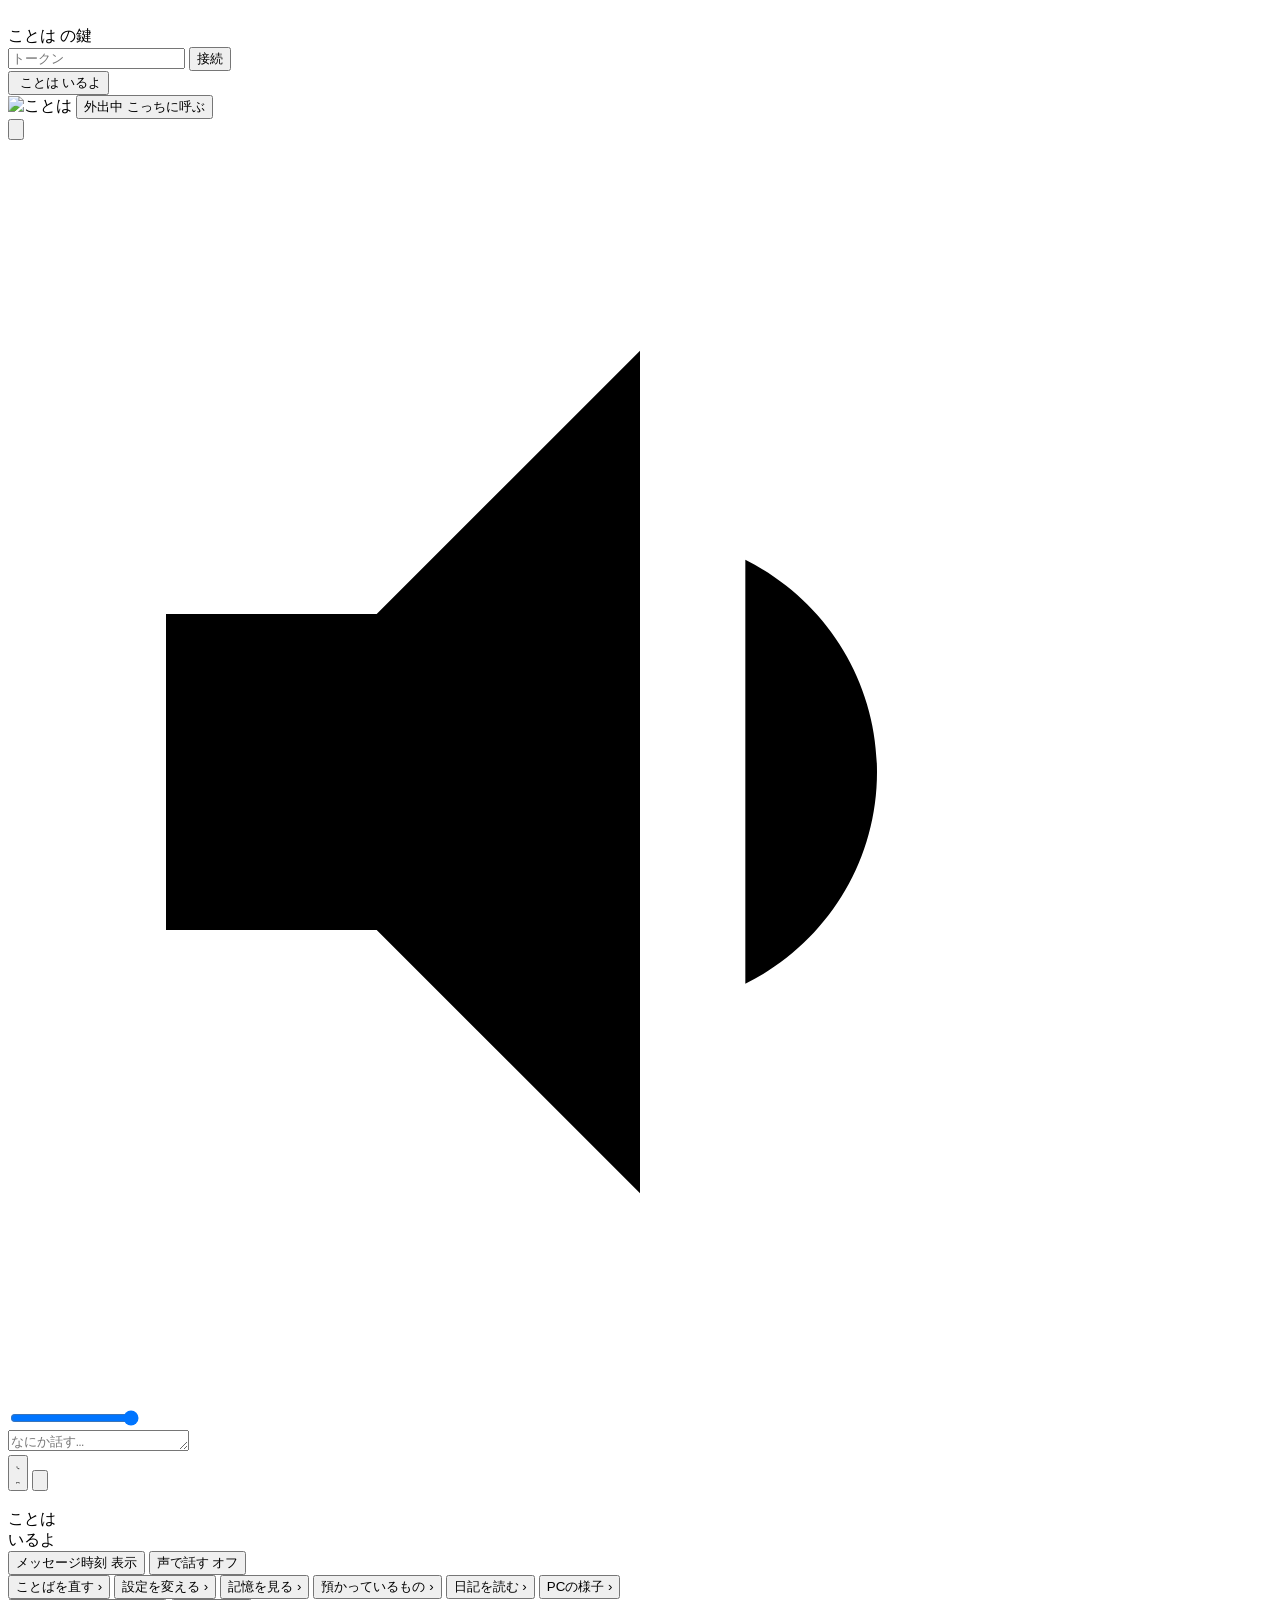
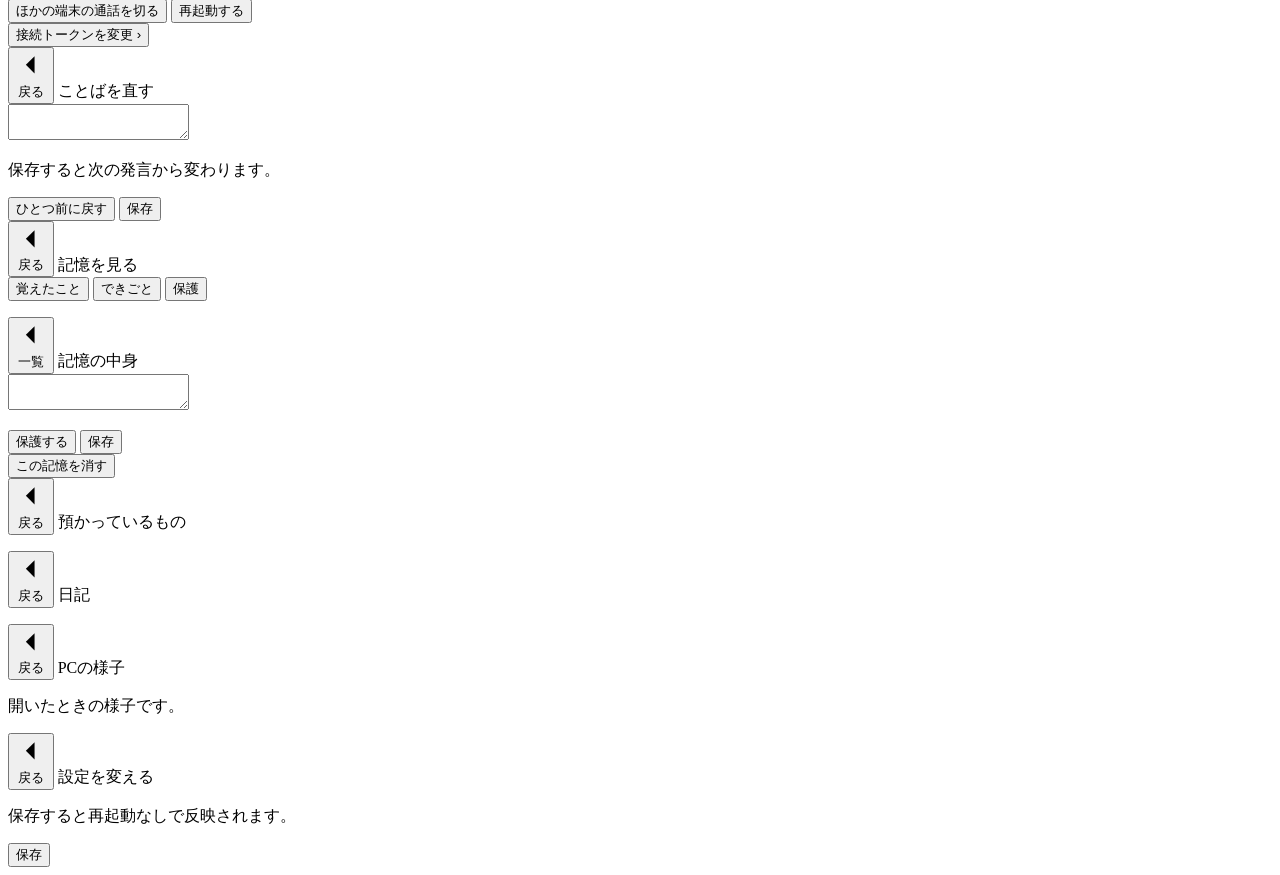
==== kotoha/serve/static/index.html @ 8d73c776 "ことはの日記。夜に1日を1件にまとめ、朝と会話で見返す 日付が変わったら、前の日の会話と言った頼まれごとを材料に、ことはが 自分の日記を数行で書く（diary 表、1日1件）。話さなかった日も1件入れ" ====
<!doctype html>
<html lang="ja">
<head>
  <meta charset="utf-8">
  <!-- 倍率を1に釘付けする。iPhoneは入力欄に触れたとき、収まりが悪いと判断すると
       画面を引いて見せ、そのぶん端に地の色が覗く。ホーム画面から開くPWAでは
       この指定が効く（Safariのタブでは無視される）。 -->
  <meta name="viewport"
        content="width=device-width, initial-scale=1, maximum-scale=1, user-scalable=no, viewport-fit=cover">
  <meta name="theme-color" content="#17181b">
  <meta name="apple-mobile-web-app-capable" content="yes">
  <meta name="apple-mobile-web-app-status-bar-style" content="black-translucent">
  <link rel="manifest" href="/static/manifest.webmanifest">
  <!-- ホーム画面のアイコン。**要る大きさぴったりのものを渡す。** 1枚だけ置いて
       端末に縮めさせると、ドット絵の輪郭が潰れて荒く見える。 -->
  <link rel="apple-touch-icon" sizes="180x180" href="/static/icons/icon-180.png">
  <link rel="apple-touch-icon" sizes="167x167" href="/static/icons/icon-167.png">
  <link rel="apple-touch-icon" sizes="152x152" href="/static/icons/icon-152.png">
  <link rel="apple-touch-icon" sizes="120x120" href="/static/icons/icon-120.png">
  <link rel="icon" type="image/png" sizes="192x192" href="/static/icons/icon-192.png">
  <title>ことは</title>
  <link rel="stylesheet" href="/static/style.css">
</head>

<body>
  <div id="gate" aria-modal="true" role="dialog" aria-labelledby="gate-title">
    <!-- 鍵の画面の絵は150ポイント＝450画素ぶん使う。顔の切り抜きでは足りないので、
         ホーム画面と同じ大きい絵を出す。 -->
    <img class="av gate-av" src="/static/icons/icon-384.png" alt="">
    <div class="t" id="gate-title">ことは の鍵</div>
    <input
      id="token"
      type="password"
      placeholder="トークン"
      autocomplete="current-password"
      aria-describedby="gateerr"
    >
    <button id="gatebtn" type="button">接続</button>
    <div id="gateerr" role="alert"></div>
  </div>

  <div id="appShell">

    <header>
      <button
        class="h-left"
        id="face"
        type="button"
        aria-label="ことはの設定を開く"
      >
        <img class="av h-av" src="/static/sprite/face.png" alt="">
        <span class="identity">
          <span class="name">ことは</span>
          <span class="status" id="status">
            <span class="status-dot" aria-hidden="true"></span>
            <span id="statusText">いるよ</span>
          </span>
        </span>
      </button>
      <span id="mode" aria-live="polite"></span>
    </header>

    <section class="mini-avatar">
      <img id="miniAvatarImage" src="/static/sprite/web/talk.png" alt="ことは">
      <!-- 姿がこちらに無いあいだの立て札。押せば呼べる。 -->
      <button id="awaySign" type="button">
        <span id="awayWhere">外出中</span>
        <span class="away-call">こっちに呼ぶ</span>
      </button>
    </section>

    <main id="log" aria-live="polite" aria-relevant="additions"></main>

    <!-- 画面のいちばん下。つまみ・入力欄・「最新へ」を、ひとまとまりで置く。 -->
    <div class="composer">

    <!-- 入力欄の高さは打つほど変わる。真上に貼り付けておけば、どの高さでもずれない。 -->
    <button id="jumpBottom" type="button" aria-label="最新メッセージへ移動">
      <svg viewBox="0 0 24 24" aria-hidden="true" focusable="false">
        <path d="M6 9l6 6 6-6"></path>
      </svg>
    </button>

    <!-- 通話中だけ出る。話しながら片手で声の大きさを変えられるように。 -->
    <div id="volume" class="volume">
      <svg viewBox="0 0 24 24" aria-hidden="true" focusable="false">
        <path d="M3 9v6h4l5 5V4L7 9H3zm13.5 3c0-1.77-1.02-3.29-2.5-4.03v8.05c1.48-.73 2.5-2.25 2.5-4.02z"></path>
      </svg>
      <input id="volumeRange" type="range" min="0" max="100" step="5"
             value="100" aria-label="声の大きさ">
    </div>

    <form id="form">
      <div class="form-inner">
        <textarea
          id="input"
          rows="1"
          placeholder="なにか話す…"
          aria-label="メッセージ"
        ></textarea>
        <div class="composer-actions">
          <button id="call" type="button" aria-label="通話をはじめる" aria-pressed="false">
            <svg class="icon-call" viewBox="0 0 24 24" aria-hidden="true" focusable="false">
              <path d="M20.01 15.38c-1.23 0-2.42-.2-3.53-.56a.977.977 0 0 0-1.01.24l-1.57 1.97a15.045 15.045 0 0 1-6.59-6.59l1.95-1.66c.27-.28.35-.67.24-1.02-.37-1.11-.56-2.3-.56-3.53 0-.54-.45-.99-.99-.99H4.19C3.65 3.24 3 3.24 3 3.99 3 13.28 10.73 21 20.01 21c.71 0 .99-.63.99-1.18v-3.45c0-.54-.45-.99-.99-.99z"></path>
            </svg>
            <svg class="icon-hangup" viewBox="0 0 24 24" aria-hidden="true" focusable="false">
              <path d="M12 9c-1.6 0-3.15.25-4.6.72v3.1c0 .39-.23.74-.56.9-.98.49-1.87 1.12-2.66 1.85-.18.18-.43.28-.7.28-.28 0-.53-.11-.71-.29L.29 13.08A.956.956 0 0 1 0 12.38c0-.28.11-.53.29-.71C3.34 8.78 7.46 7 12 7s8.66 1.78 11.71 4.67c.18.18.29.43.29.71 0 .28-.11.53-.29.71l-2.48 2.48c-.18.18-.43.29-.71.29-.27 0-.52-.11-.7-.28a11.27 11.27 0 0 0-2.67-1.85.996.996 0 0 1-.56-.9v-3.1C15.15 9.25 13.6 9 12 9z"></path>
            </svg>
          </button>
          <button id="send" type="submit" aria-label="送信">
            <svg viewBox="0 0 24 24" aria-hidden="true" focusable="false">
              <path d="M12 5l-6 6m6-6 6 6M12 5v14"></path>
            </svg>
          </button>
        </div>
      </div>
    </form>

    </div>

  </div>

  <div class="overlay" id="settingsOverlay" aria-hidden="true">
    <section class="sheet" role="dialog" aria-modal="true" aria-labelledby="settingsTitle">
      <div class="sheet-handle" aria-hidden="true"></div>

      <div class="sheet-page active" data-page="main">
      <div class="profile">
        <img class="av" src="/static/sprite/face.png" alt="">
        <div>
          <div class="profile-title" id="settingsTitle">ことは</div>
          <div class="profile-sub" id="sheetStatus">いるよ</div>
        </div>
      </div>
      <div class="sheet-section">
        <button class="sheet-row" id="toggleTime" type="button">
          <span>メッセージ時刻</span>
          <span class="sheet-value" id="timeValue">表示</span>
        </button>
        <button class="sheet-row" id="toggleVoice" type="button">
          <span>声で話す</span>
          <span class="sheet-value" id="voiceValue">オフ</span>
        </button>
        <button class="sheet-row" id="togglePush" type="button" hidden>
          <span>通知を受け取る</span>
          <span class="sheet-value" id="pushValue">オフ</span>
        </button>
      </div>

      <div class="sheet-section">
        <button class="sheet-row" data-open="prompts" type="button">
          <span>ことばを直す</span>
          <span aria-hidden="true">›</span>
        </button>
        <button class="sheet-row" data-open="settings" type="button">
          <span>設定を変える</span>
          <span aria-hidden="true">›</span>
        </button>
        <button class="sheet-row" data-open="memories" type="button">
          <span>記憶を見る</span>
          <span aria-hidden="true">›</span>
        </button>
        <button class="sheet-row" data-open="reminders" type="button">
          <span>預かっているもの</span>
          <span aria-hidden="true">›</span>
        </button>
        <button class="sheet-row" data-open="diary" type="button">
          <span>日記を読む</span>
          <span aria-hidden="true">›</span>
        </button>
        <button class="sheet-row" data-open="machine" type="button">
          <span>PCの様子</span>
          <span aria-hidden="true">›</span>
        </button>
      </div>

      <div class="sheet-section">
        <button class="sheet-row" id="endRemoteCall" type="button">
          <span>ほかの端末の通話を切る</span>
          <span class="sheet-value" id="remoteCallValue"></span>
        </button>
        <button class="sheet-row danger" id="restartApp" type="button">
          <span id="restartLabel">再起動する</span>
        </button>
      </div>

      <div class="sheet-section">
        <button class="sheet-row secondary" id="changeToken" type="button">
          <span>接続トークンを変更</span>
          <span aria-hidden="true">›</span>
        </button>
      </div>
      </div>

      <section class="sheet-page" data-page="prompts" aria-label="ことばを直す">
        <div class="sheet-nav">
          <button class="sheet-back" data-back type="button">
            <svg viewBox="0 0 24 24" aria-hidden="true" focusable="false">
              <path d="M15 5l-7 7 7 7"></path>
            </svg>
            <span>戻る</span>
          </button>
          <span class="sheet-nav-title">ことばを直す</span>
        </div>
        <div class="segmented" id="promptTabs" role="tablist"></div>
        <textarea id="promptText" spellcheck="false" aria-label="本文"></textarea>
        <p class="sheet-note" id="promptNote">保存すると次の発言から変わります。</p>
        <div class="sheet-actions">
          <button class="sheet-button" id="promptRevert" type="button">ひとつ前に戻す</button>
          <button class="sheet-button primary" id="promptSave" type="button">保存</button>
        </div>
      </section>

      <section class="sheet-page" data-page="memories" aria-label="記憶を見る">
        <div class="sheet-nav">
          <button class="sheet-back" data-back type="button">
            <svg viewBox="0 0 24 24" aria-hidden="true" focusable="false">
              <path d="M15 5l-7 7 7 7"></path>
            </svg>
            <span>戻る</span>
          </button>
          <span class="sheet-nav-title">記憶を見る</span>
        </div>
        <div class="segmented" id="memoryTabs" role="tablist">
          <button type="button" data-kind="semantic" aria-selected="true">覚えたこと</button>
          <button type="button" data-kind="episode" aria-selected="false">できごと</button>
          <button type="button" data-kind="pinned" aria-selected="false">保護</button>
        </div>
        <div id="memoryList"></div>
        <p class="sheet-note" id="memoryNote"></p>
      </section>

      <section class="sheet-page" data-page="memory" aria-label="記憶の中身">
        <div class="sheet-nav">
          <button class="sheet-back" data-back-to="memories" type="button">
            <svg viewBox="0 0 24 24" aria-hidden="true" focusable="false">
              <path d="M15 5l-7 7 7 7"></path>
            </svg>
            <span>一覧</span>
          </button>
          <span class="sheet-nav-title">記憶の中身</span>
        </div>
        <textarea id="memoryText" spellcheck="false" aria-label="本文"></textarea>
        <dl class="memory-facts" id="memoryFacts"></dl>
        <p class="sheet-note" id="memoryDetailNote"></p>
        <div class="sheet-actions">
          <button class="sheet-button" id="memoryPin" type="button">保護する</button>
          <button class="sheet-button primary" id="memorySave" type="button">保存</button>
        </div>
        <div class="sheet-actions">
          <button class="sheet-button danger" id="memoryDelete" type="button">この記憶を消す</button>
        </div>
      </section>

      <section class="sheet-page" data-page="reminders" aria-label="預かっているもの">
        <div class="sheet-nav">
          <button class="sheet-back" data-back type="button">
            <svg viewBox="0 0 24 24" aria-hidden="true" focusable="false">
              <path d="M15 5l-7 7 7 7"></path>
            </svg>
            <span>戻る</span>
          </button>
          <span class="sheet-nav-title">預かっているもの</span>
        </div>
        <div id="reminderList"></div>
        <p class="sheet-note" id="reminderNote"></p>
      </section>

      <section class="sheet-page" data-page="diary" aria-label="日記">
        <div class="sheet-nav">
          <button class="sheet-back" data-back type="button">
            <svg viewBox="0 0 24 24" aria-hidden="true" focusable="false">
              <path d="M15 5l-7 7 7 7"></path>
            </svg>
            <span>戻る</span>
          </button>
          <span class="sheet-nav-title">日記</span>
        </div>
        <div id="diaryList"></div>
        <p class="sheet-note" id="diaryNote"></p>
      </section>

      <section class="sheet-page" data-page="machine" aria-label="PCの様子">
        <div class="sheet-nav">
          <button class="sheet-back" data-back type="button">
            <svg viewBox="0 0 24 24" aria-hidden="true" focusable="false">
              <path d="M15 5l-7 7 7 7"></path>
            </svg>
            <span>戻る</span>
          </button>
          <span class="sheet-nav-title">PCの様子</span>
        </div>
        <div id="machineList"></div>
        <p class="sheet-note" id="machineNote">開いたときの様子です。</p>
      </section>

      <section class="sheet-page" data-page="settings" aria-label="設定を変える">
        <div class="sheet-nav">
          <button class="sheet-back" data-back type="button">
            <svg viewBox="0 0 24 24" aria-hidden="true" focusable="false">
              <path d="M15 5l-7 7 7 7"></path>
            </svg>
            <span>戻る</span>
          </button>
          <span class="sheet-nav-title">設定を変える</span>
        </div>
        <div id="settingsList"></div>
        <p class="sheet-note" id="settingsNote">保存すると再起動なしで反映されます。</p>
        <div class="sheet-actions">
          <button class="sheet-button primary" id="settingsSave" type="button">保存</button>
        </div>
      </section>
    </section>
  </div>

  <div class="context-menu" id="contextMenu" role="menu" aria-hidden="true"></div>
  <script src="/static/app.js"></script>
</body>
</html>
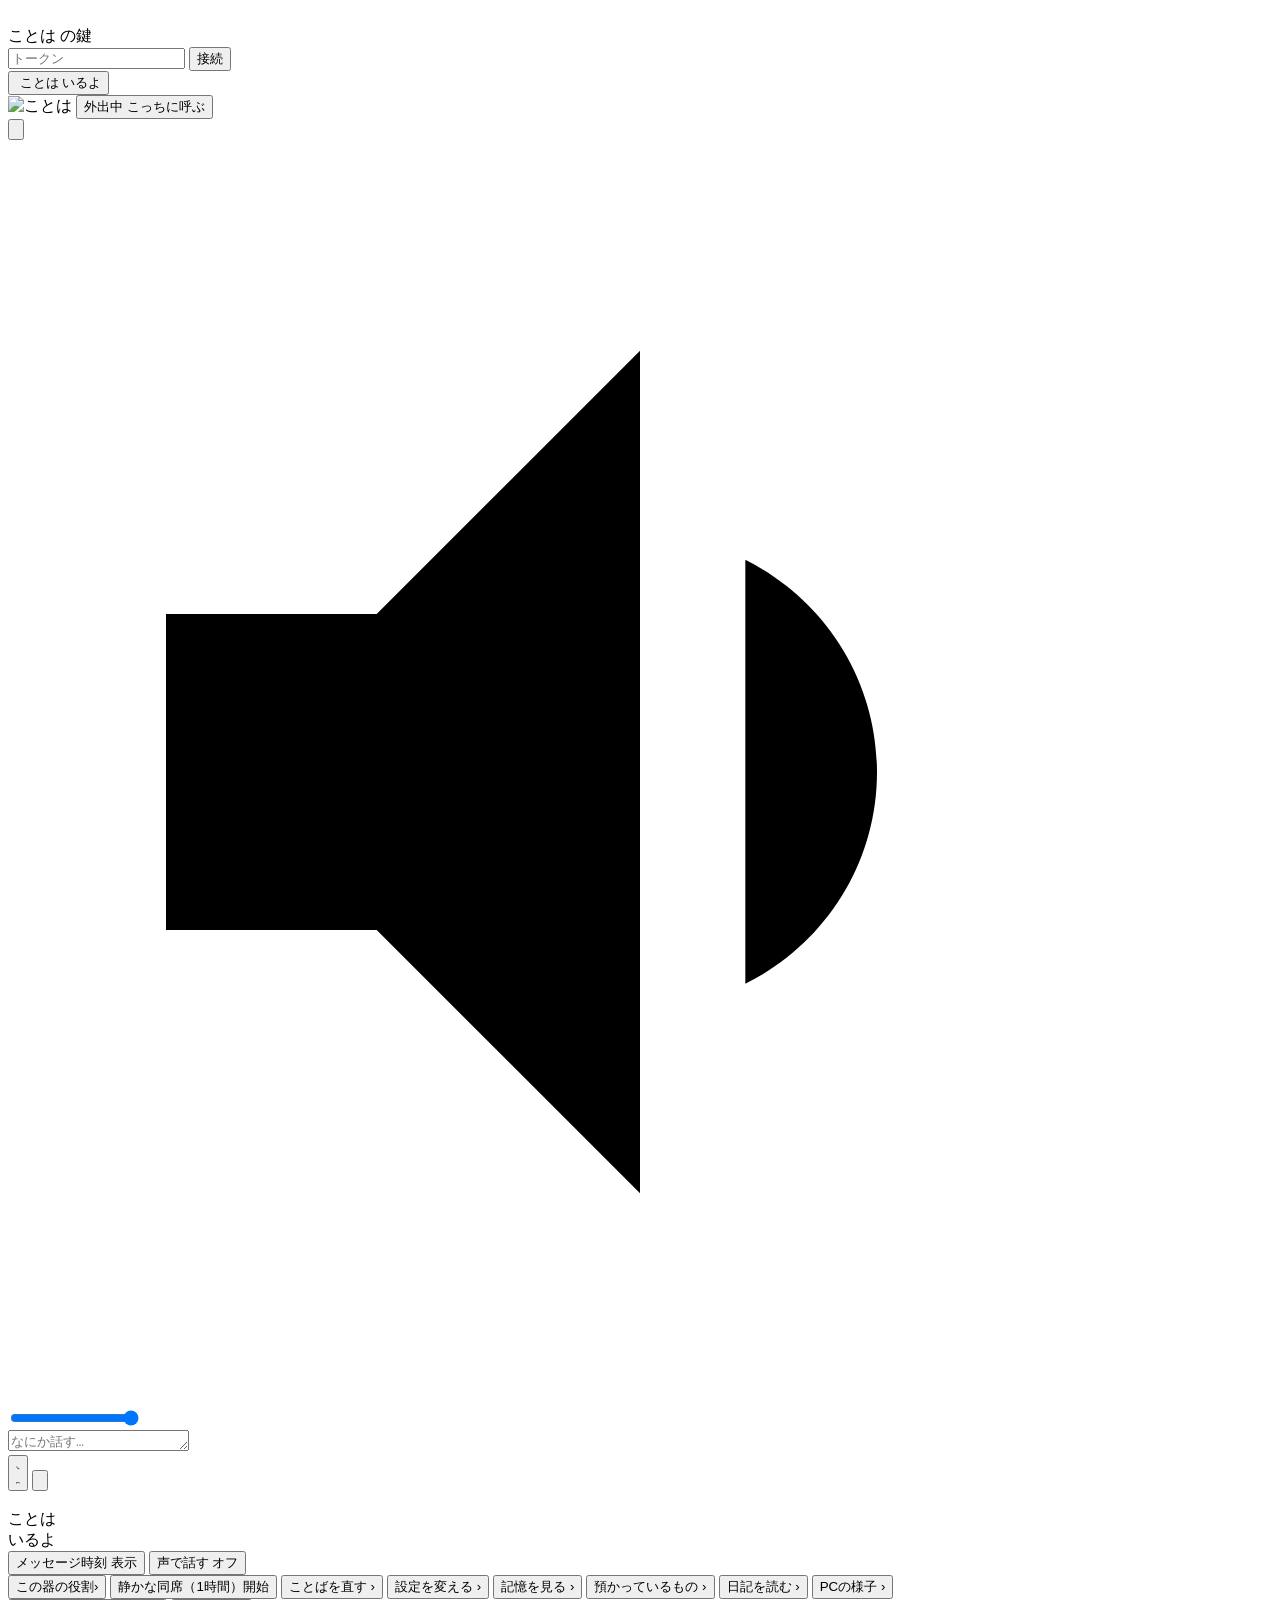
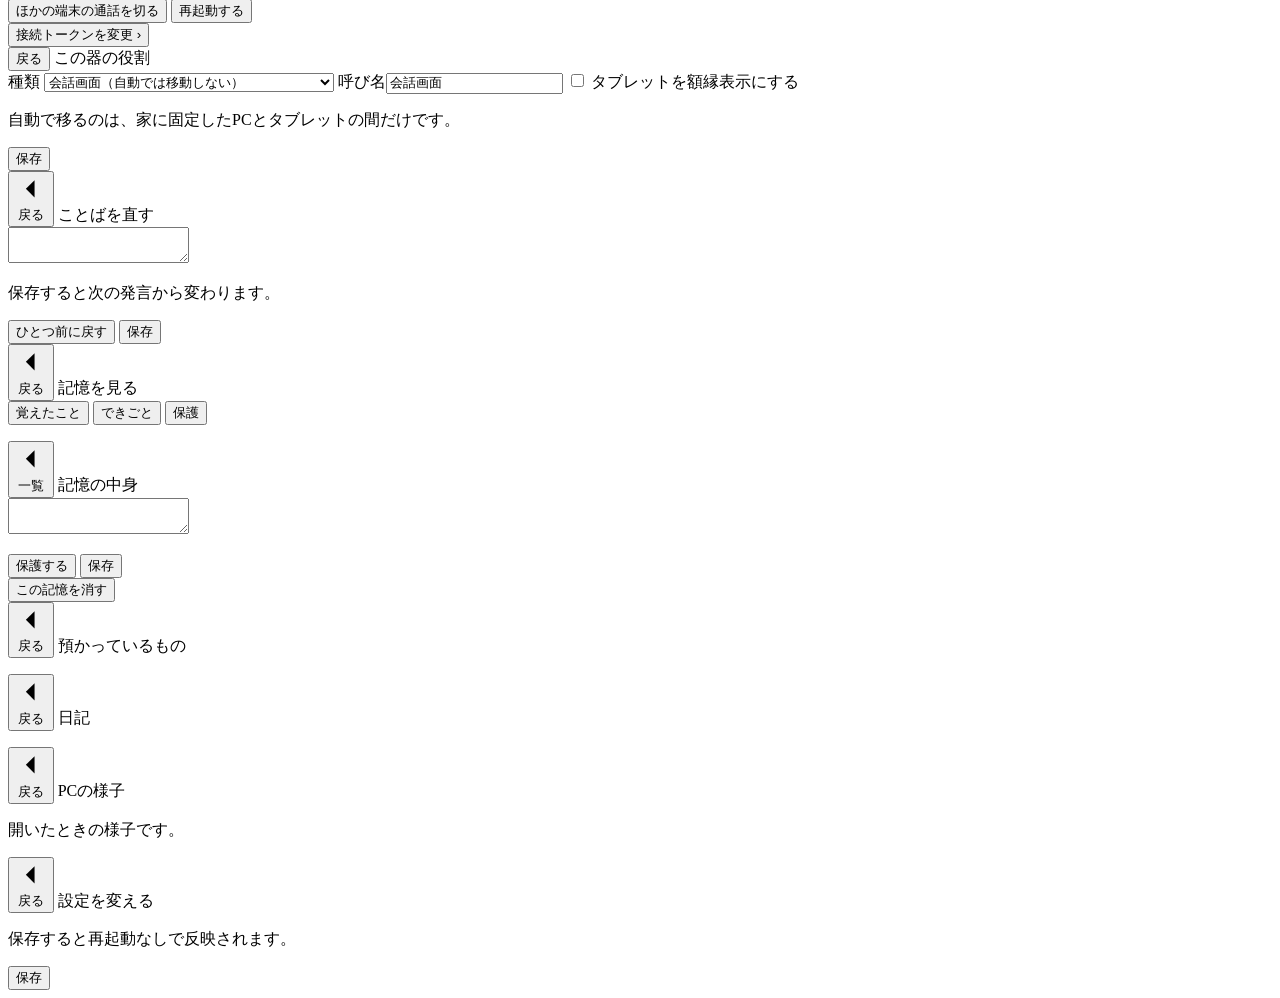
==== commit f5026891: "段7: 器で暮らす。居場所の自覚、タブレットの額縁と置き手紙、静かな同席、週次の小さな成長 - 器の登録と移動の記録。実体は一つ、再接続で取り違えない、不在で機嫌を下げない - タブレットの額縁表示。" ====
--- a/kotoha/serve/static/index.html
+++ b/kotoha/serve/static/index.html
@@ -58,6 +58,7 @@
         </span>
       </button>
       <span id="mode" aria-live="polite"></span>
+      <button class="sheet-button" id="frameReturn" type="button" hidden>額縁に戻る</button>
     </header>
 
     <section class="mini-avatar">
@@ -70,9 +71,20 @@
     </section>
 
     <main id="log" aria-live="polite" aria-relevant="additions"></main>
+    <section id="framePanel" hidden aria-label="額縁">
+      <time id="frameClock"></time>
+      <p id="frameBubble" aria-live="polite"></p>
+      <p id="frameLetter"></p>
+      <button class="sheet-button" id="frameChat" type="button">話しかける</button>
+    </section>
 
     <!-- 画面のいちばん下。つまみ・入力欄・「最新へ」を、ひとまとまりで置く。 -->
     <div class="composer">
+    <section id="growthCard" hidden aria-label="ことはからの提案">
+      <p id="growthText"></p>
+      <details><summary>きっかけになった会話</summary><div id="growthEvidence"></div></details>
+      <div id="growthActions"></div>
+    </section>
 
     <!-- 入力欄の高さは打つほど変わる。真上に貼り付けておけば、どの高さでもずれない。 -->
     <button id="jumpBottom" type="button" aria-label="最新メッセージへ移動">
@@ -148,6 +160,10 @@
       </div>
 
       <div class="sheet-section">
+        <button class="sheet-row" data-open="vessel" type="button">
+          <span>この器の役割</span><span aria-hidden="true">›</span>
+        </button>
+        <button class="sheet-row" id="quietToggle" type="button"><span>静かな同席（1時間）</span><span id="quietValue">開始</span></button>
         <button class="sheet-row" data-open="prompts" type="button">
           <span>ことばを直す</span>
           <span aria-hidden="true">›</span>
@@ -191,6 +207,23 @@
         </button>
       </div>
       </div>
+
+      <section class="sheet-page" data-page="vessel" aria-label="この器の役割">
+        <div class="sheet-nav"><button class="sheet-back" data-back type="button">戻る</button>
+          <span class="sheet-nav-title">この器の役割</span></div>
+        <label class="vessel-field">種類
+          <select id="vesselKind">
+            <option value="screen">会話画面（自動では移動しない）</option>
+            <option value="pc">家に固定したPC — 寝床・作業のそば</option>
+            <option value="tablet">家に固定したタブレット — 暇な時間の居場所</option>
+            <option value="iphone">iPhone — 持ち歩く器</option>
+          </select>
+        </label>
+        <label class="vessel-field">呼び名<input id="vesselLabel" maxlength="32" value="会話画面"></label>
+        <label class="vessel-field"><span><input id="vesselFrame" type="checkbox"> タブレットを額縁表示にする</span></label>
+        <p class="sheet-note" id="vesselNote">自動で移るのは、家に固定したPCとタブレットの間だけです。</p>
+        <button class="sheet-button primary" id="vesselSave" type="button">保存</button>
+      </section>
 
       <section class="sheet-page" data-page="prompts" aria-label="ことばを直す">
         <div class="sheet-nav">
@@ -276,6 +309,7 @@
           </button>
           <span class="sheet-nav-title">日記</span>
         </div>
+        <div id="habitList" class="habit-list"></div>
         <div id="diaryList"></div>
         <p class="sheet-note" id="diaryNote"></p>
       </section>
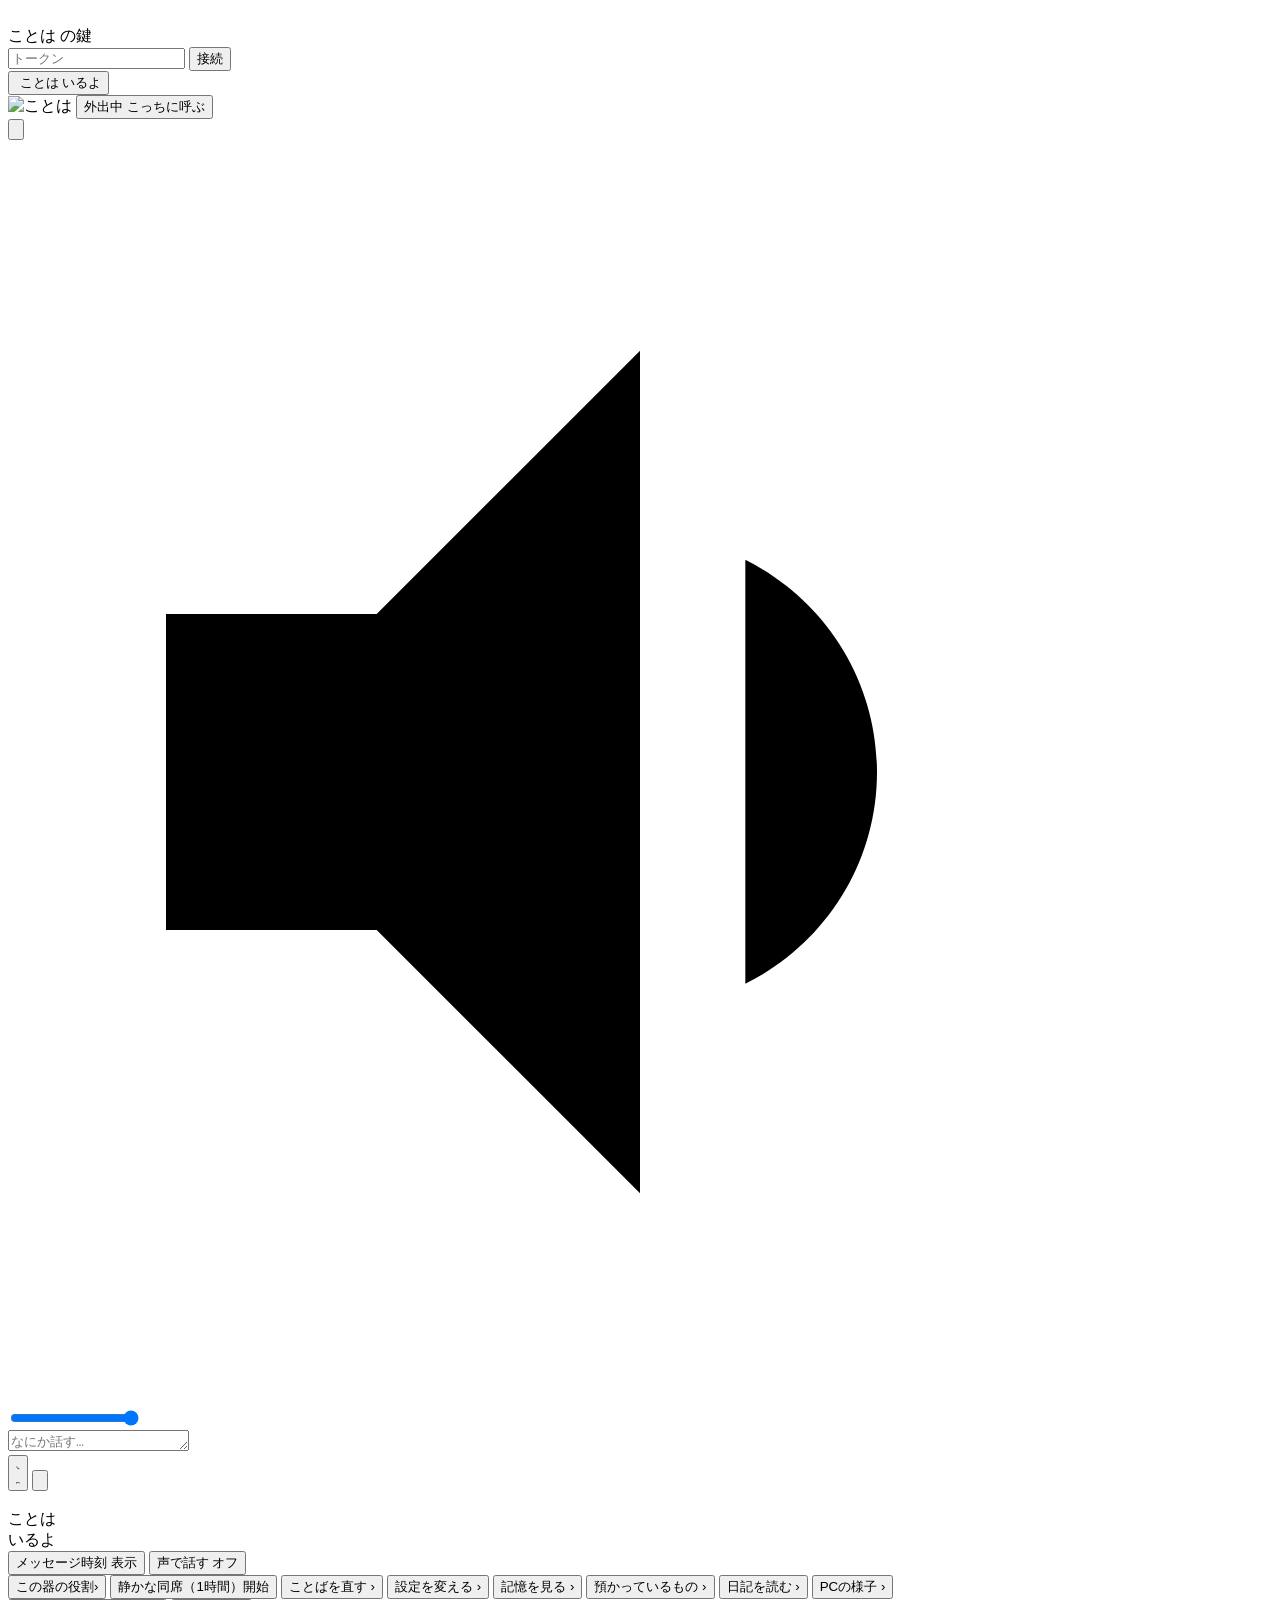
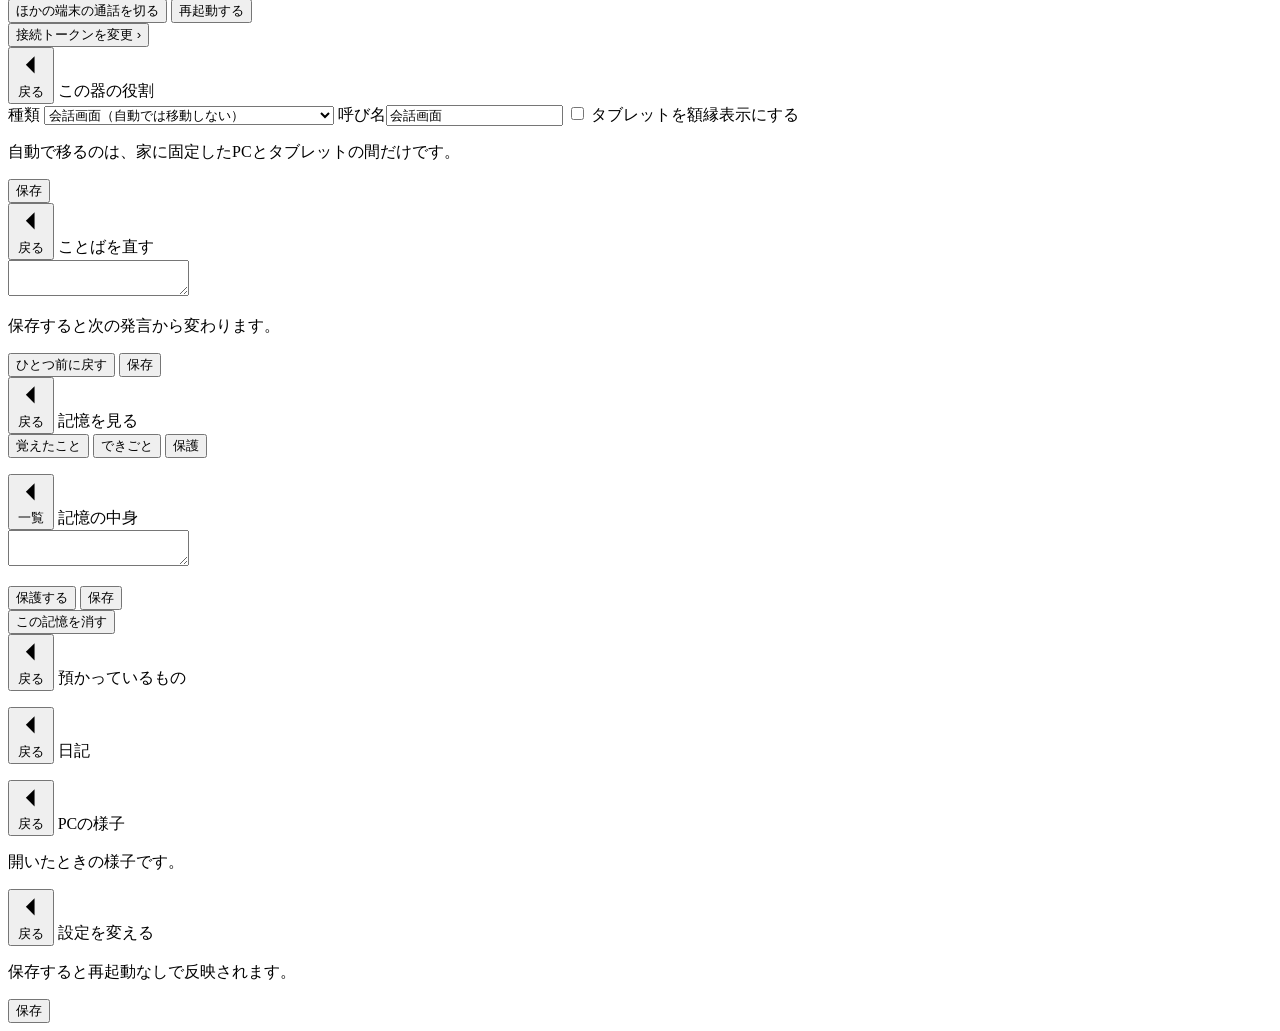
==== commit 7d3b8820: "直し: 監査で見つかった器・脳・起動の不具合をまとめて直し、重なりを減らす 器（会話画面） - 新しい端末で声の大きさが 0 になっていた（未設定を 100 に） - 打っているあいだ body に " ====
--- a/kotoha/serve/static/index.html
+++ b/kotoha/serve/static/index.html
@@ -71,11 +71,14 @@
     </section>
 
     <main id="log" aria-live="polite" aria-relevant="additions"></main>
+    <!-- 額縁。姿を大きく出し、その下に時計・ことはの最後のひとこと・置き手紙。
+         入力欄と電話は会話画面と同じもの（下の composer）をそのまま使うので、
+         額縁のまま話しかけられる。履歴だけは畳んでおき、見たいときに開く。 -->
     <section id="framePanel" hidden aria-label="額縁">
       <time id="frameClock"></time>
       <p id="frameBubble" aria-live="polite"></p>
       <p id="frameLetter"></p>
-      <button class="sheet-button" id="frameChat" type="button">話しかける</button>
+      <button class="sheet-button" id="frameChat" type="button">履歴を見る</button>
     </section>
 
     <!-- 画面のいちばん下。つまみ・入力欄・「最新へ」を、ひとまとまりで置く。 -->
@@ -94,7 +97,7 @@
     </button>
 
     <!-- 通話中だけ出る。話しながら片手で声の大きさを変えられるように。 -->
-    <div id="volume" class="volume">
+    <div class="volume">
       <svg viewBox="0 0 24 24" aria-hidden="true" focusable="false">
         <path d="M3 9v6h4l5 5V4L7 9H3zm13.5 3c0-1.77-1.02-3.29-2.5-4.03v8.05c1.48-.73 2.5-2.25 2.5-4.02z"></path>
       </svg>
@@ -163,7 +166,7 @@
         <button class="sheet-row" data-open="vessel" type="button">
           <span>この器の役割</span><span aria-hidden="true">›</span>
         </button>
-        <button class="sheet-row" id="quietToggle" type="button"><span>静かな同席（1時間）</span><span id="quietValue">開始</span></button>
+        <button class="sheet-row" id="quietToggle" type="button"><span>静かな同席（1時間）</span><span class="sheet-value" id="quietValue">開始</span></button>
         <button class="sheet-row" data-open="prompts" type="button">
           <span>ことばを直す</span>
           <span aria-hidden="true">›</span>
@@ -196,7 +199,7 @@
           <span class="sheet-value" id="remoteCallValue"></span>
         </button>
         <button class="sheet-row danger" id="restartApp" type="button">
-          <span id="restartLabel">再起動する</span>
+          <span>再起動する</span>
         </button>
       </div>
 
@@ -209,8 +212,15 @@
       </div>
 
       <section class="sheet-page" data-page="vessel" aria-label="この器の役割">
-        <div class="sheet-nav"><button class="sheet-back" data-back type="button">戻る</button>
-          <span class="sheet-nav-title">この器の役割</span></div>
+        <div class="sheet-nav">
+          <button class="sheet-back" data-back type="button">
+            <svg viewBox="0 0 24 24" aria-hidden="true" focusable="false">
+              <path d="M15 5l-7 7 7 7"></path>
+            </svg>
+            <span>戻る</span>
+          </button>
+          <span class="sheet-nav-title">この器の役割</span>
+        </div>
         <label class="vessel-field">種類
           <select id="vesselKind">
             <option value="screen">会話画面（自動では移動しない）</option>
@@ -255,9 +265,9 @@
           <span class="sheet-nav-title">記憶を見る</span>
         </div>
         <div class="segmented" id="memoryTabs" role="tablist">
-          <button type="button" data-kind="semantic" aria-selected="true">覚えたこと</button>
-          <button type="button" data-kind="episode" aria-selected="false">できごと</button>
-          <button type="button" data-kind="pinned" aria-selected="false">保護</button>
+          <button type="button" role="tab" data-kind="semantic" aria-selected="true">覚えたこと</button>
+          <button type="button" role="tab" data-kind="episode" aria-selected="false">できごと</button>
+          <button type="button" role="tab" data-kind="pinned" aria-selected="false">保護</button>
         </div>
         <div id="memoryList"></div>
         <p class="sheet-note" id="memoryNote"></p>
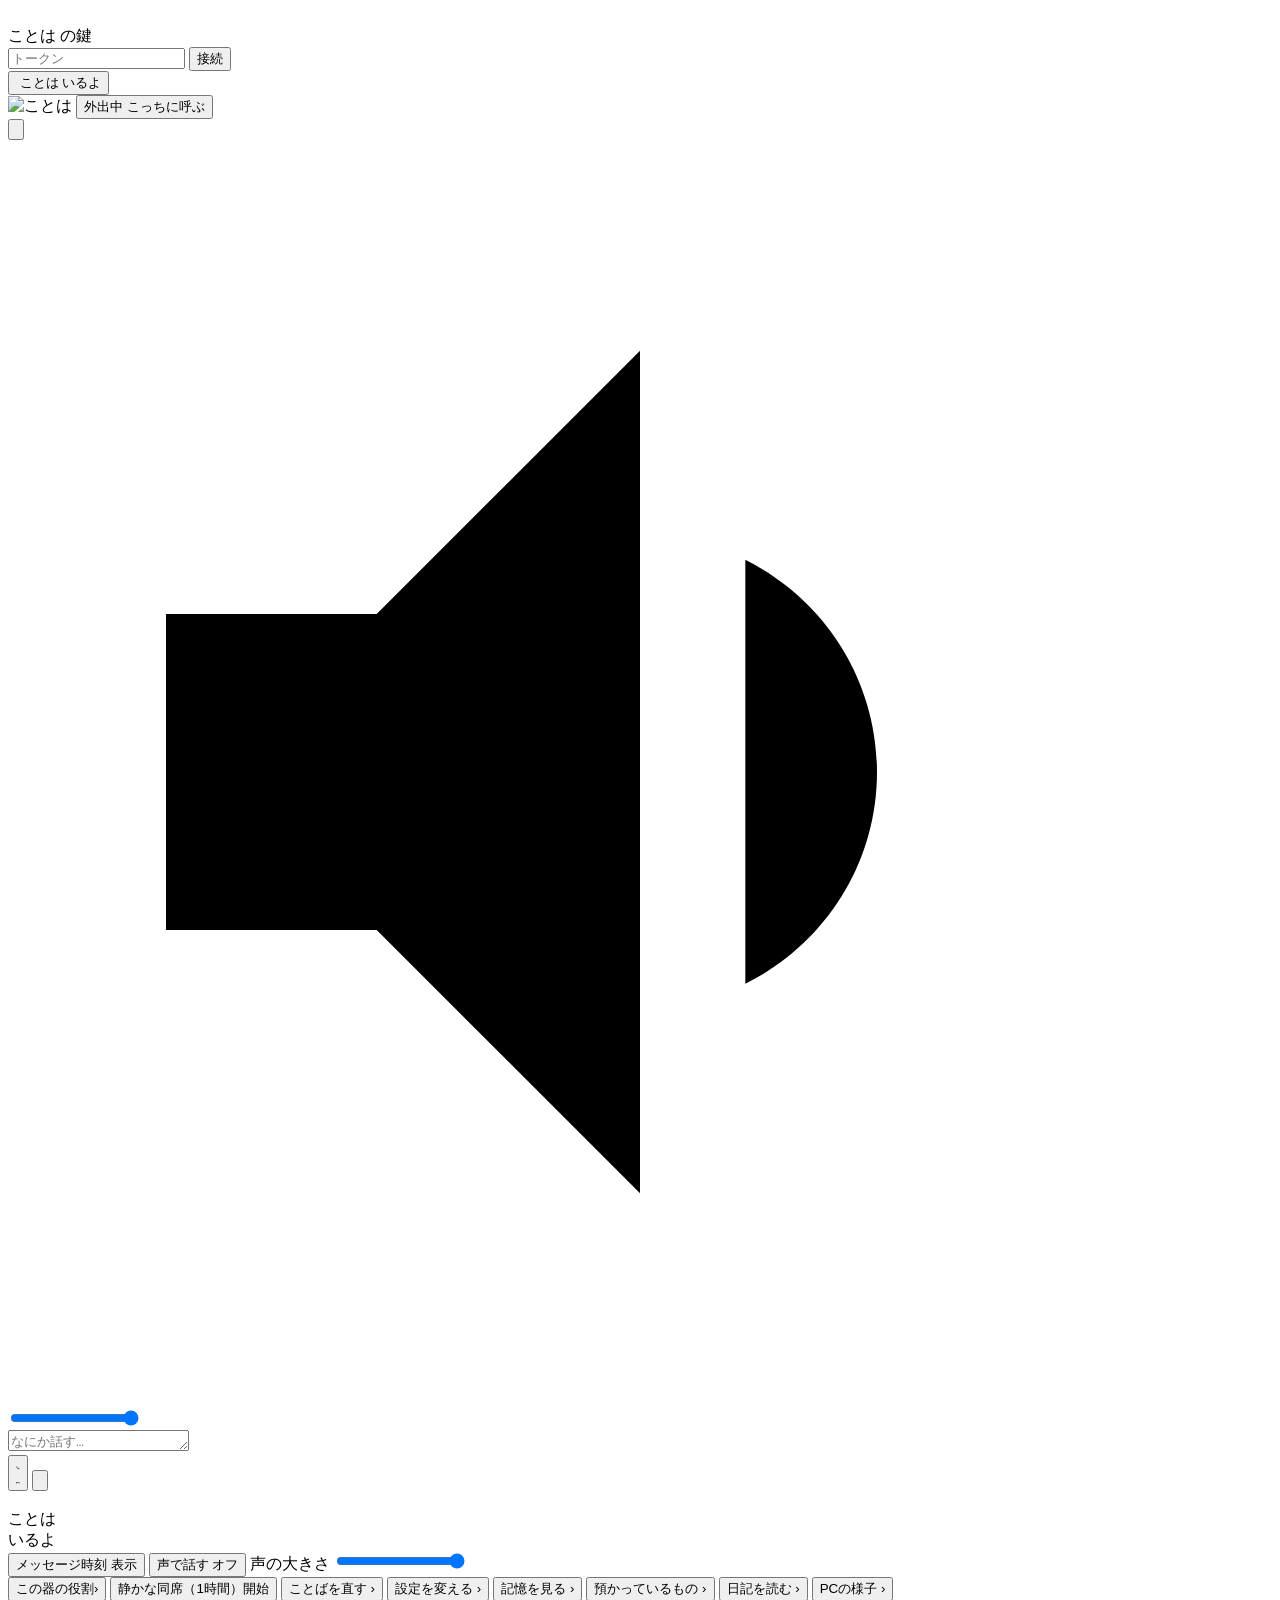
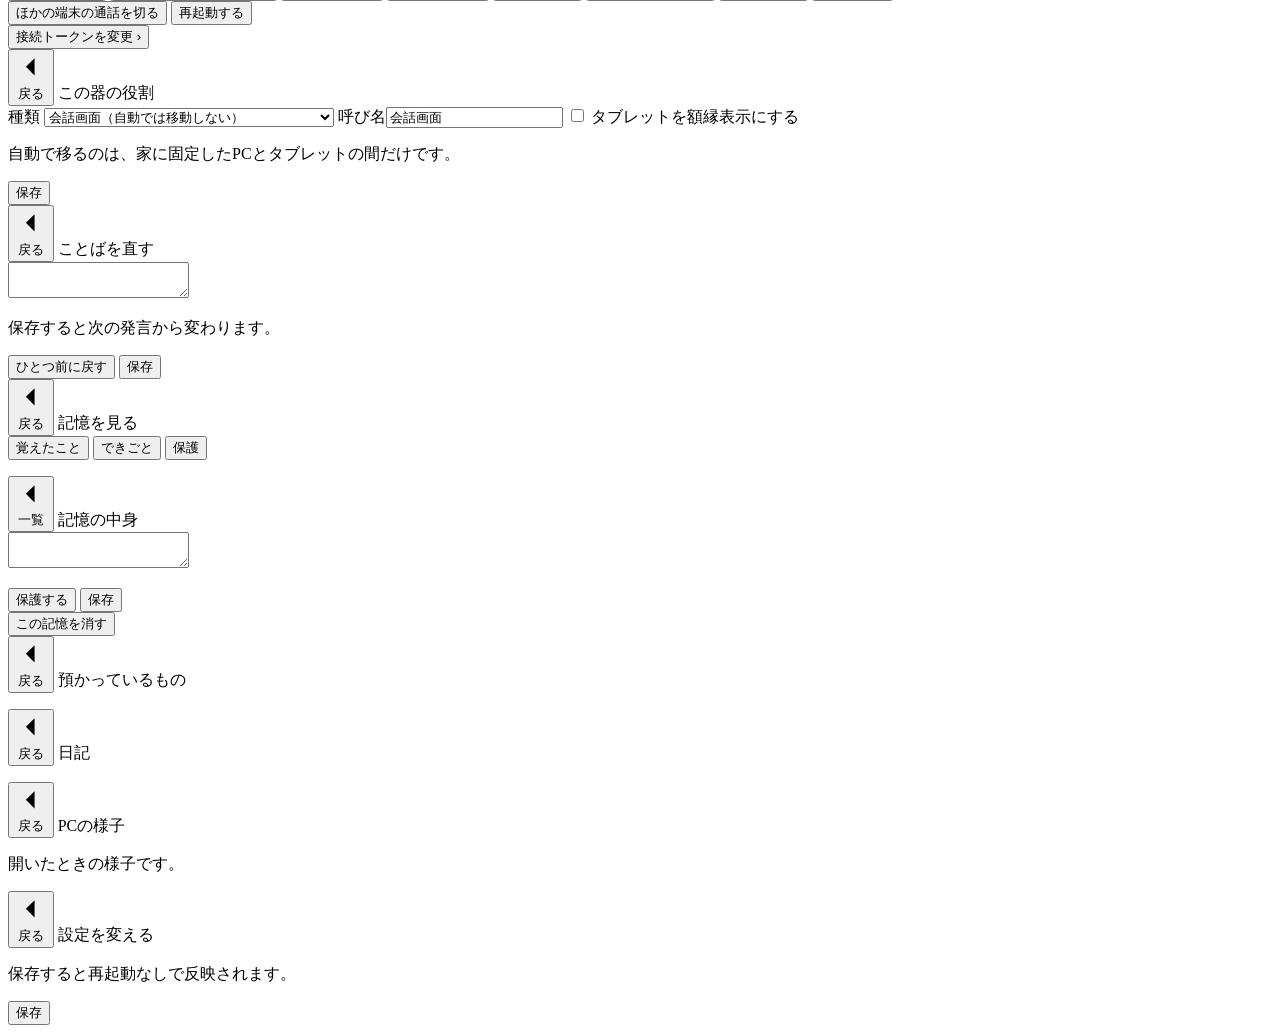
==== commit 5a2281f4: "器: iPhone で困るところを先に直す（声の大きさ・届かなかった言葉・電波の出入り） - 声の大きさのつまみを設定の行にも置く。通話中の帯にしか無く、通話しない人は   「声で話す」を入れても大き" ====
--- a/kotoha/serve/static/index.html
+++ b/kotoha/serve/static/index.html
@@ -101,7 +101,7 @@
       <svg viewBox="0 0 24 24" aria-hidden="true" focusable="false">
         <path d="M3 9v6h4l5 5V4L7 9H3zm13.5 3c0-1.77-1.02-3.29-2.5-4.03v8.05c1.48-.73 2.5-2.25 2.5-4.02z"></path>
       </svg>
-      <input id="volumeRange" type="range" min="0" max="100" step="5"
+      <input class="volume-range" id="volumeRange" type="range" min="0" max="100" step="5"
              value="100" aria-label="声の大きさ">
     </div>
 
@@ -156,6 +156,12 @@
           <span>声で話す</span>
           <span class="sheet-value" id="voiceValue">オフ</span>
         </button>
+        <!-- 声の大きさは通話中の帯にもあるが、通話しない人はそこに辿り着けない。 -->
+        <label class="sheet-row sheet-row-static">
+          <span>声の大きさ</span>
+          <input class="volume-range" id="volumeSheet" type="range" min="0" max="100" step="5"
+                 value="100" aria-label="声の大きさ">
+        </label>
         <button class="sheet-row" id="togglePush" type="button" hidden>
           <span>通知を受け取る</span>
           <span class="sheet-value" id="pushValue">オフ</span>
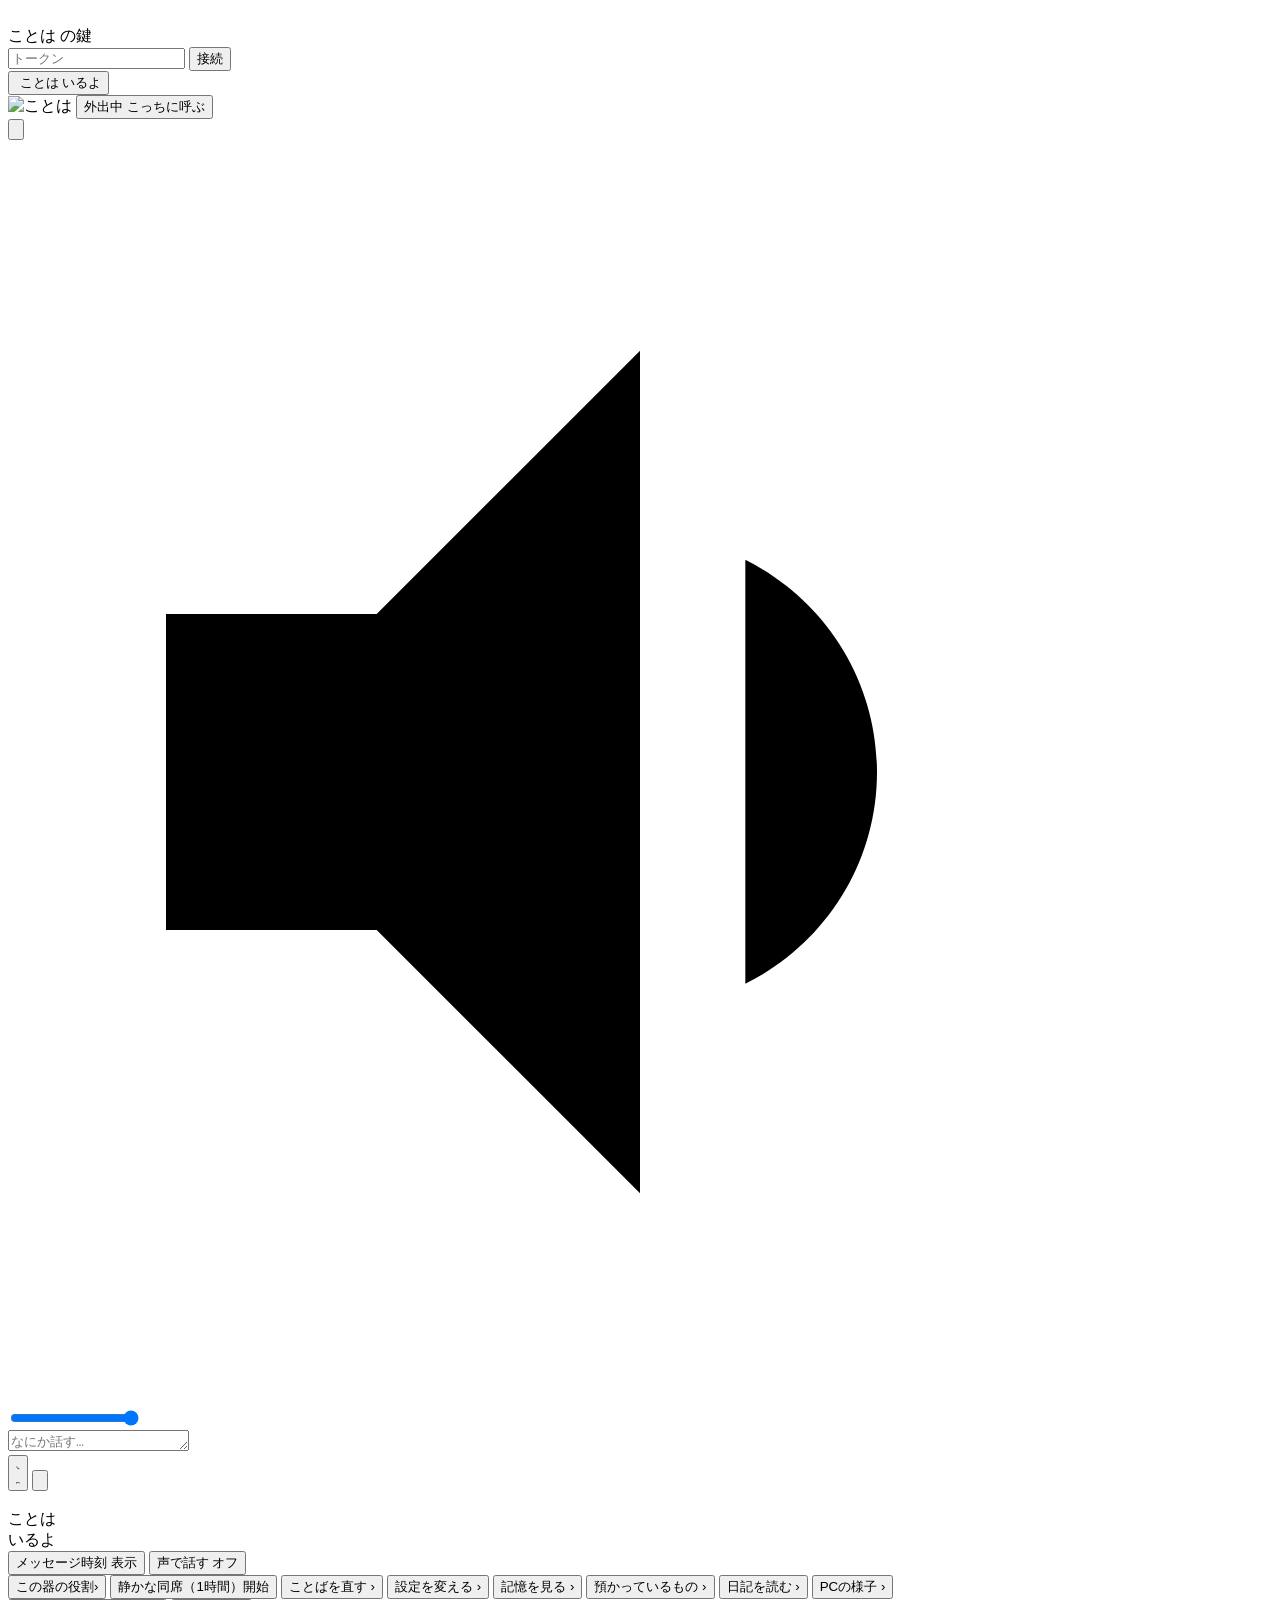
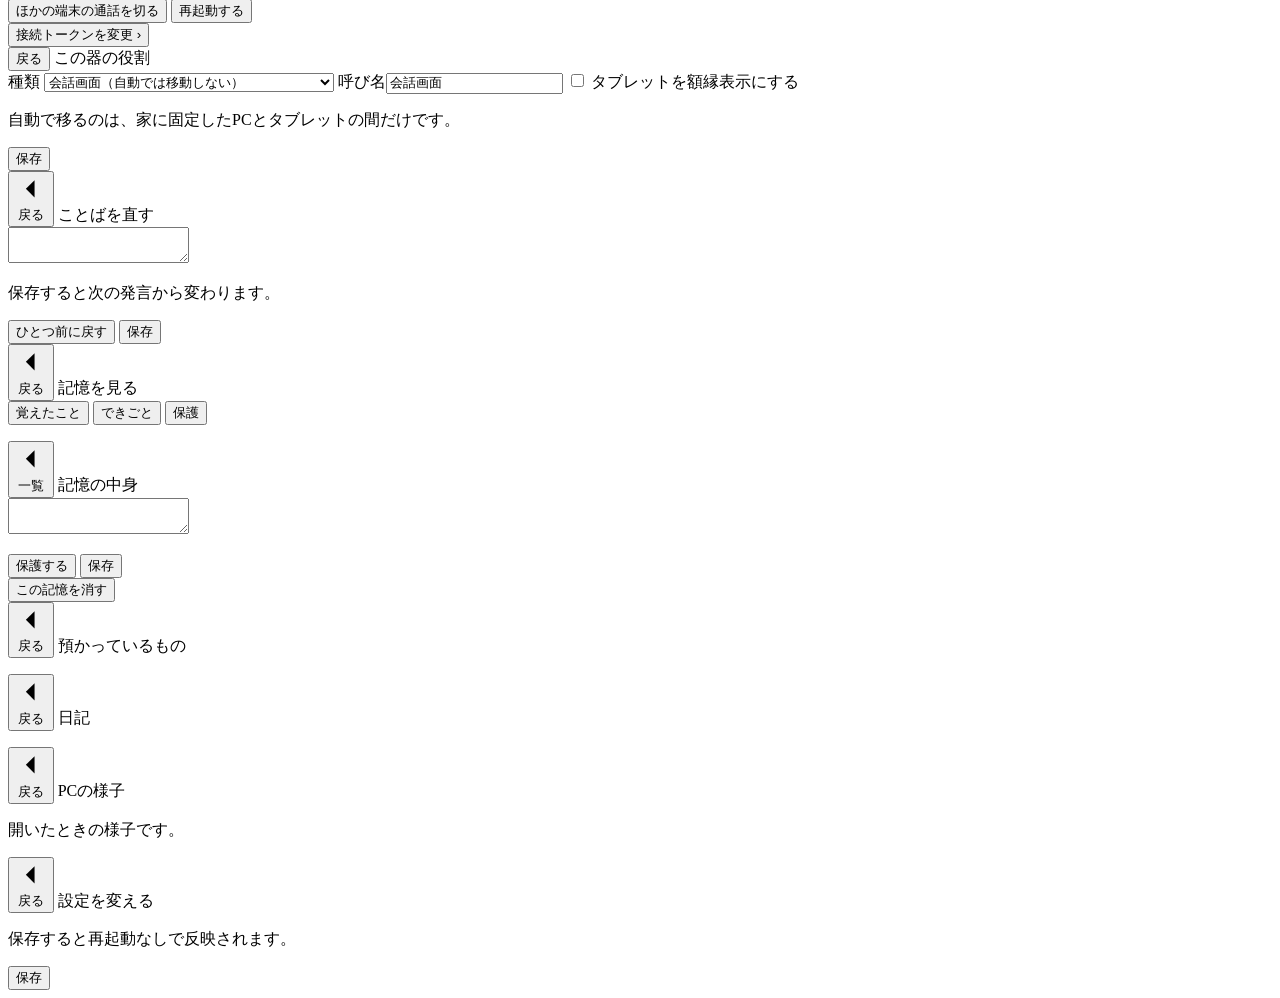
==== commit e93e2e3f: "Revert "整理: 監査で見つかった不具合の直し、散歩の歩き方、iPhone の Quick Win、資料の更新"" ====
--- a/kotoha/serve/static/index.html
+++ b/kotoha/serve/static/index.html
@@ -97,11 +97,11 @@
     </button>
 
     <!-- 通話中だけ出る。話しながら片手で声の大きさを変えられるように。 -->
-    <div class="volume">
+    <div id="volume" class="volume">
       <svg viewBox="0 0 24 24" aria-hidden="true" focusable="false">
         <path d="M3 9v6h4l5 5V4L7 9H3zm13.5 3c0-1.77-1.02-3.29-2.5-4.03v8.05c1.48-.73 2.5-2.25 2.5-4.02z"></path>
       </svg>
-      <input class="volume-range" id="volumeRange" type="range" min="0" max="100" step="5"
+      <input id="volumeRange" type="range" min="0" max="100" step="5"
              value="100" aria-label="声の大きさ">
     </div>
 
@@ -156,12 +156,6 @@
           <span>声で話す</span>
           <span class="sheet-value" id="voiceValue">オフ</span>
         </button>
-        <!-- 声の大きさは通話中の帯にもあるが、通話しない人はそこに辿り着けない。 -->
-        <label class="sheet-row sheet-row-static">
-          <span>声の大きさ</span>
-          <input class="volume-range" id="volumeSheet" type="range" min="0" max="100" step="5"
-                 value="100" aria-label="声の大きさ">
-        </label>
         <button class="sheet-row" id="togglePush" type="button" hidden>
           <span>通知を受け取る</span>
           <span class="sheet-value" id="pushValue">オフ</span>
@@ -172,7 +166,7 @@
         <button class="sheet-row" data-open="vessel" type="button">
           <span>この器の役割</span><span aria-hidden="true">›</span>
         </button>
-        <button class="sheet-row" id="quietToggle" type="button"><span>静かな同席（1時間）</span><span class="sheet-value" id="quietValue">開始</span></button>
+        <button class="sheet-row" id="quietToggle" type="button"><span>静かな同席（1時間）</span><span id="quietValue">開始</span></button>
         <button class="sheet-row" data-open="prompts" type="button">
           <span>ことばを直す</span>
           <span aria-hidden="true">›</span>
@@ -205,7 +199,7 @@
           <span class="sheet-value" id="remoteCallValue"></span>
         </button>
         <button class="sheet-row danger" id="restartApp" type="button">
-          <span>再起動する</span>
+          <span id="restartLabel">再起動する</span>
         </button>
       </div>
 
@@ -218,15 +212,8 @@
       </div>
 
       <section class="sheet-page" data-page="vessel" aria-label="この器の役割">
-        <div class="sheet-nav">
-          <button class="sheet-back" data-back type="button">
-            <svg viewBox="0 0 24 24" aria-hidden="true" focusable="false">
-              <path d="M15 5l-7 7 7 7"></path>
-            </svg>
-            <span>戻る</span>
-          </button>
-          <span class="sheet-nav-title">この器の役割</span>
-        </div>
+        <div class="sheet-nav"><button class="sheet-back" data-back type="button">戻る</button>
+          <span class="sheet-nav-title">この器の役割</span></div>
         <label class="vessel-field">種類
           <select id="vesselKind">
             <option value="screen">会話画面（自動では移動しない）</option>
@@ -271,9 +258,9 @@
           <span class="sheet-nav-title">記憶を見る</span>
         </div>
         <div class="segmented" id="memoryTabs" role="tablist">
-          <button type="button" role="tab" data-kind="semantic" aria-selected="true">覚えたこと</button>
-          <button type="button" role="tab" data-kind="episode" aria-selected="false">できごと</button>
-          <button type="button" role="tab" data-kind="pinned" aria-selected="false">保護</button>
+          <button type="button" data-kind="semantic" aria-selected="true">覚えたこと</button>
+          <button type="button" data-kind="episode" aria-selected="false">できごと</button>
+          <button type="button" data-kind="pinned" aria-selected="false">保護</button>
         </div>
         <div id="memoryList"></div>
         <p class="sheet-note" id="memoryNote"></p>
